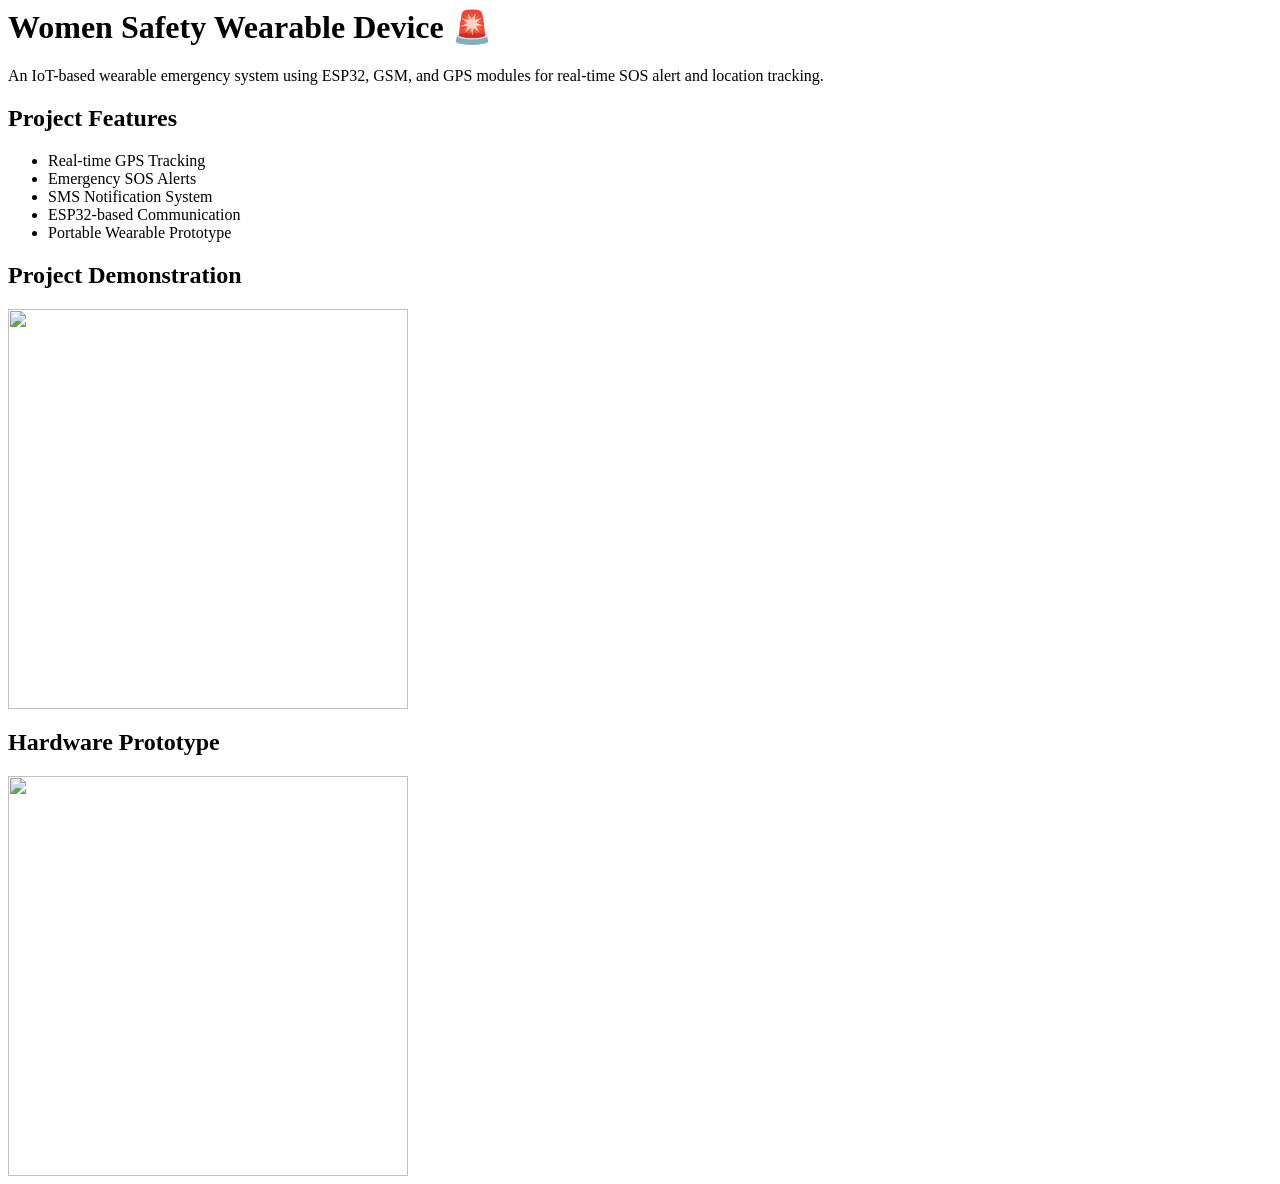
==== website/index.html @ 6dda0c4a "Create index.html" ====
<body>

    <h1>Women Safety Wearable Device 🚨</h1>

    <p>
        An IoT-based wearable emergency system using ESP32,
        GSM, and GPS modules for real-time SOS alert and location tracking.
    </p>

    <h2>Project Features</h2>

    <ul>
        <li>Real-time GPS Tracking</li>
        <li>Emergency SOS Alerts</li>
        <li>SMS Notification System</li>
        <li>ESP32-based Communication</li>
        <li>Portable Wearable Prototype</li>
    </ul>

    <h2>Project Demonstration</h2>

    <img src="images/wearable-demo.jpeg" width="400">

    <h2>Hardware Prototype</h2>

    <img src="images/full-system.jpeg" width="400">

</body>
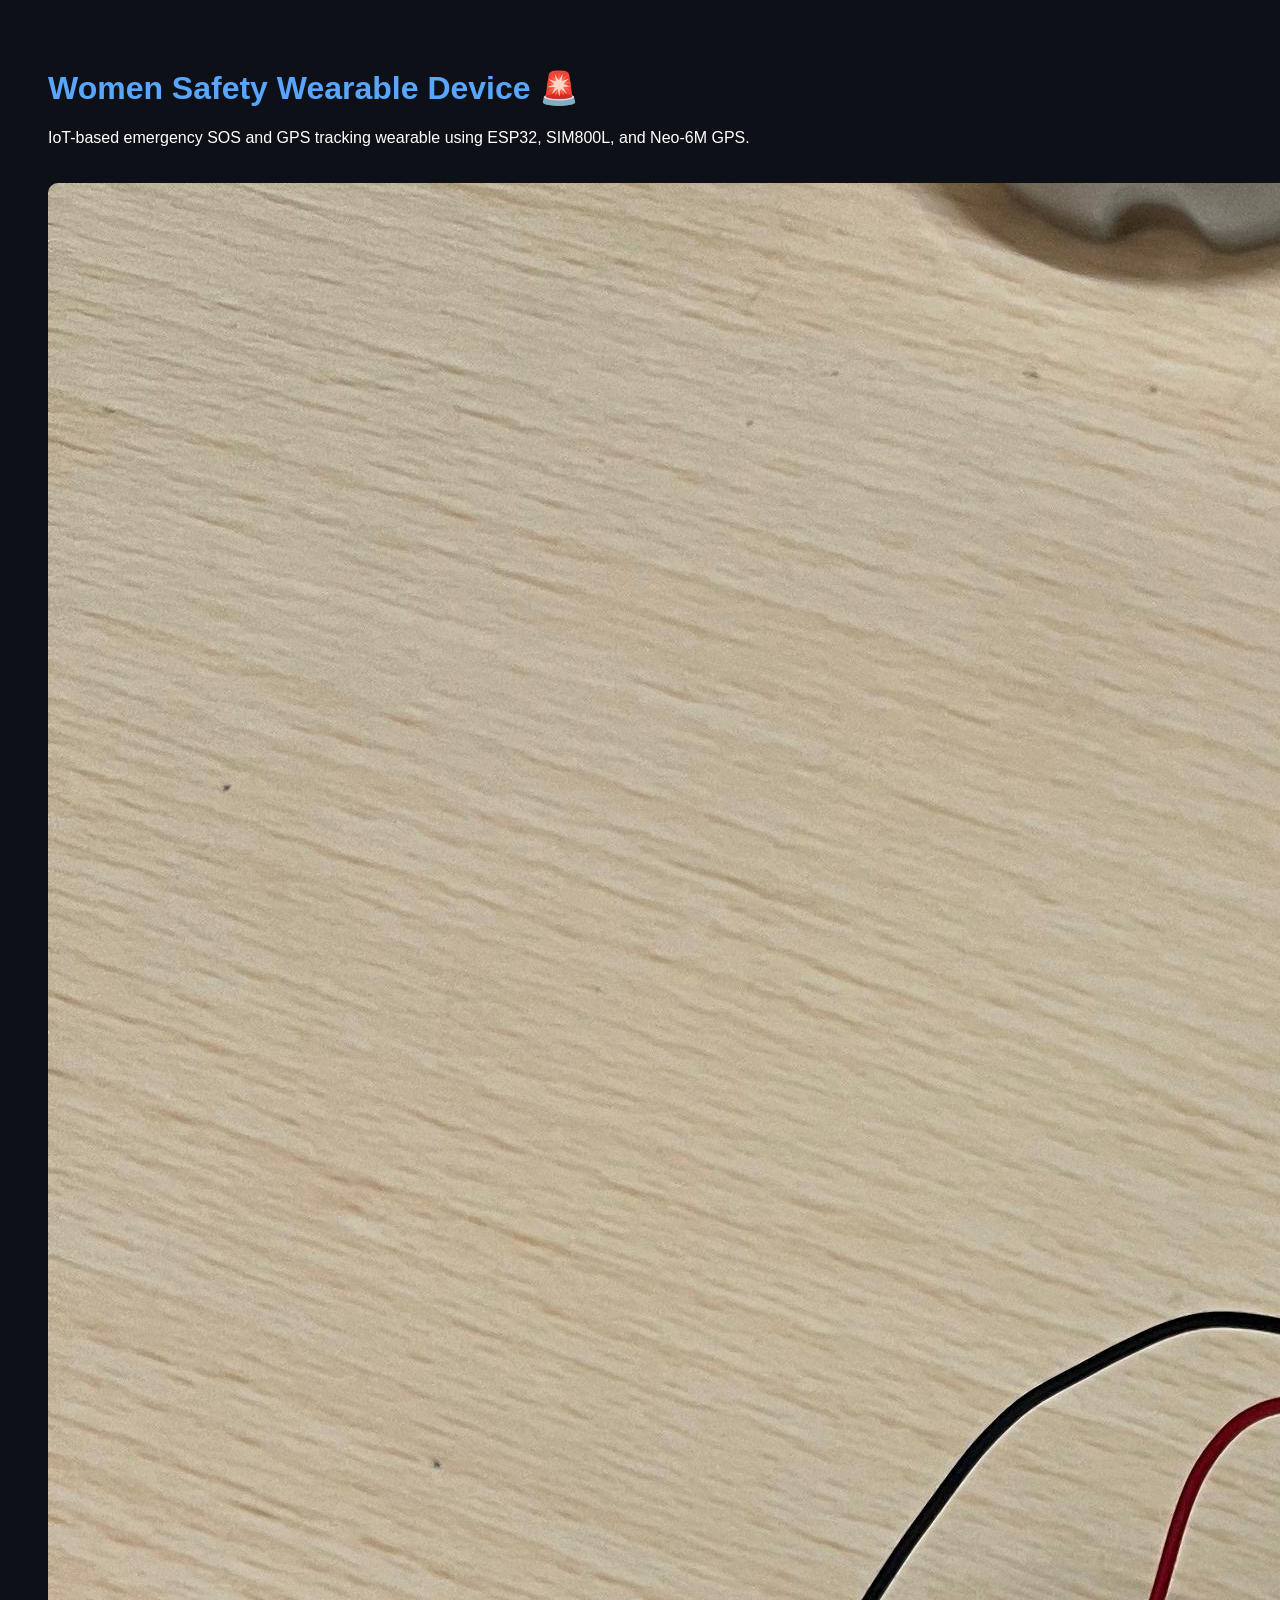
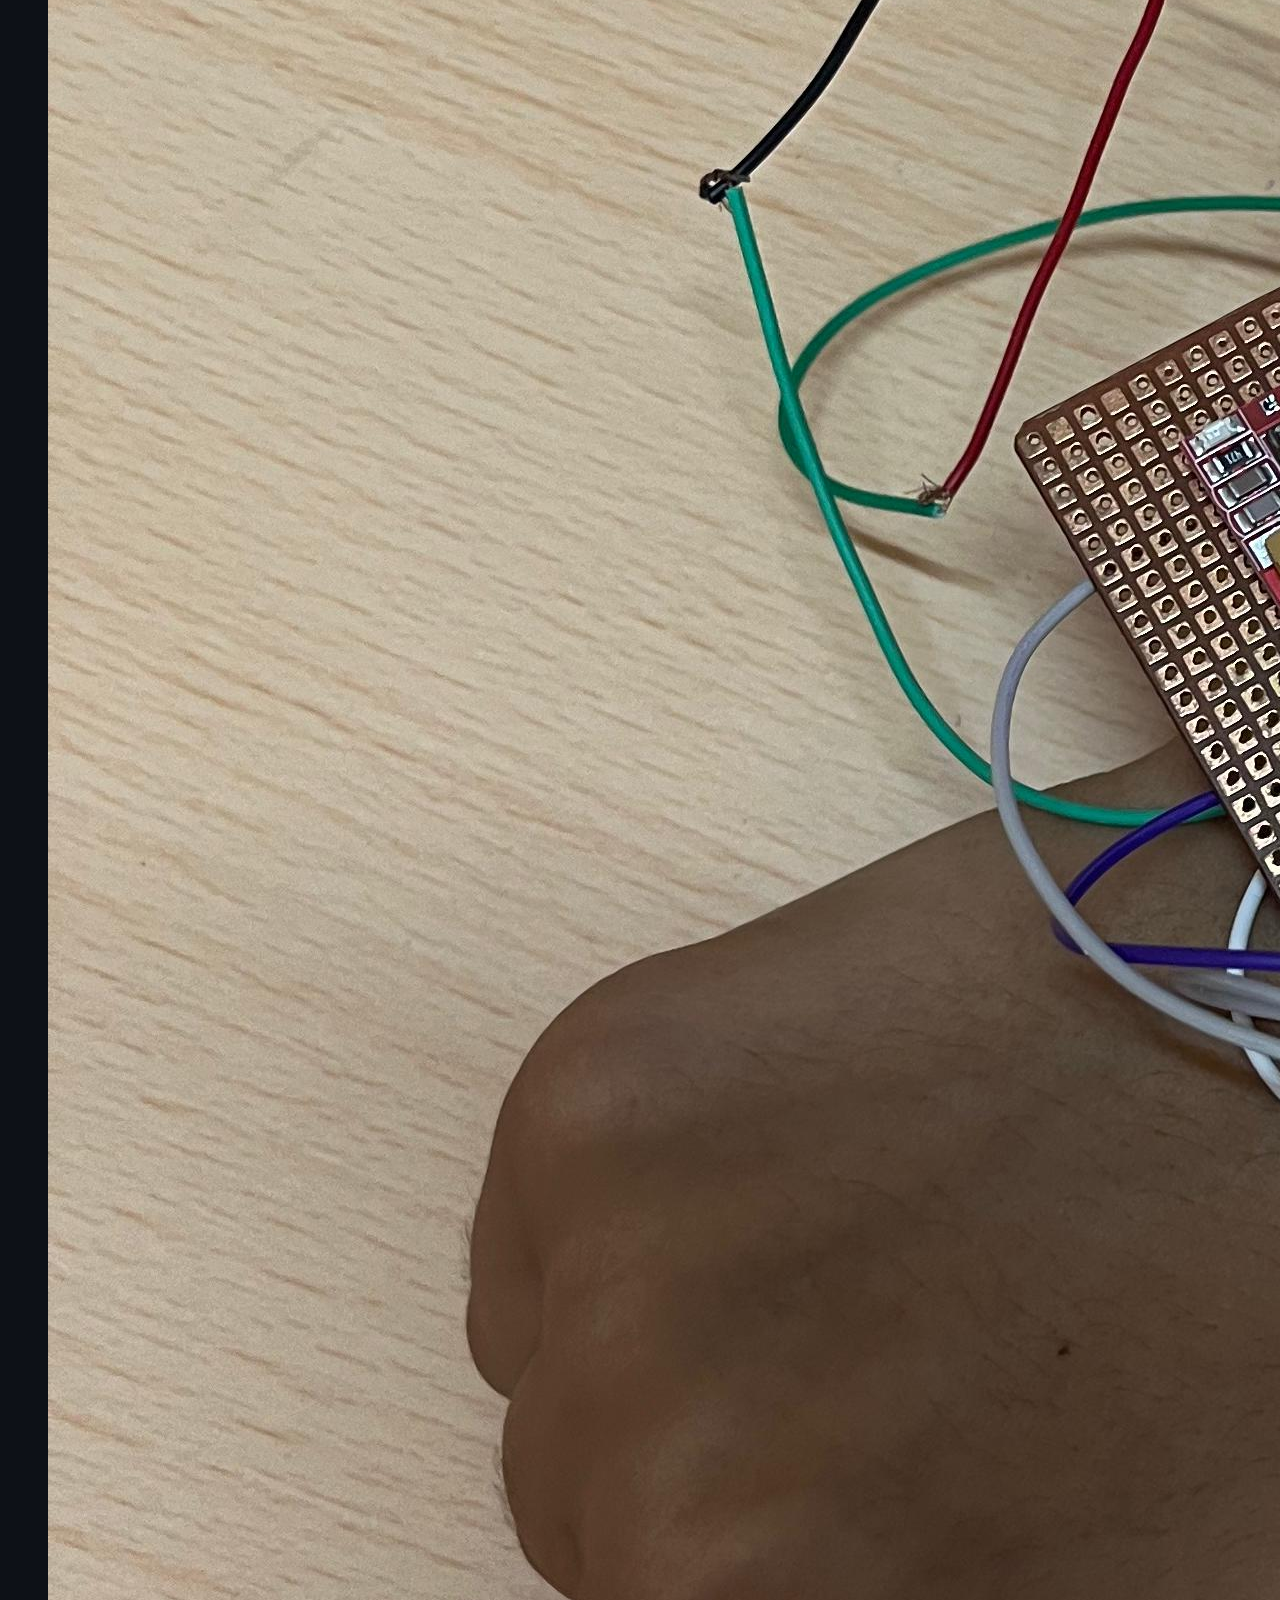
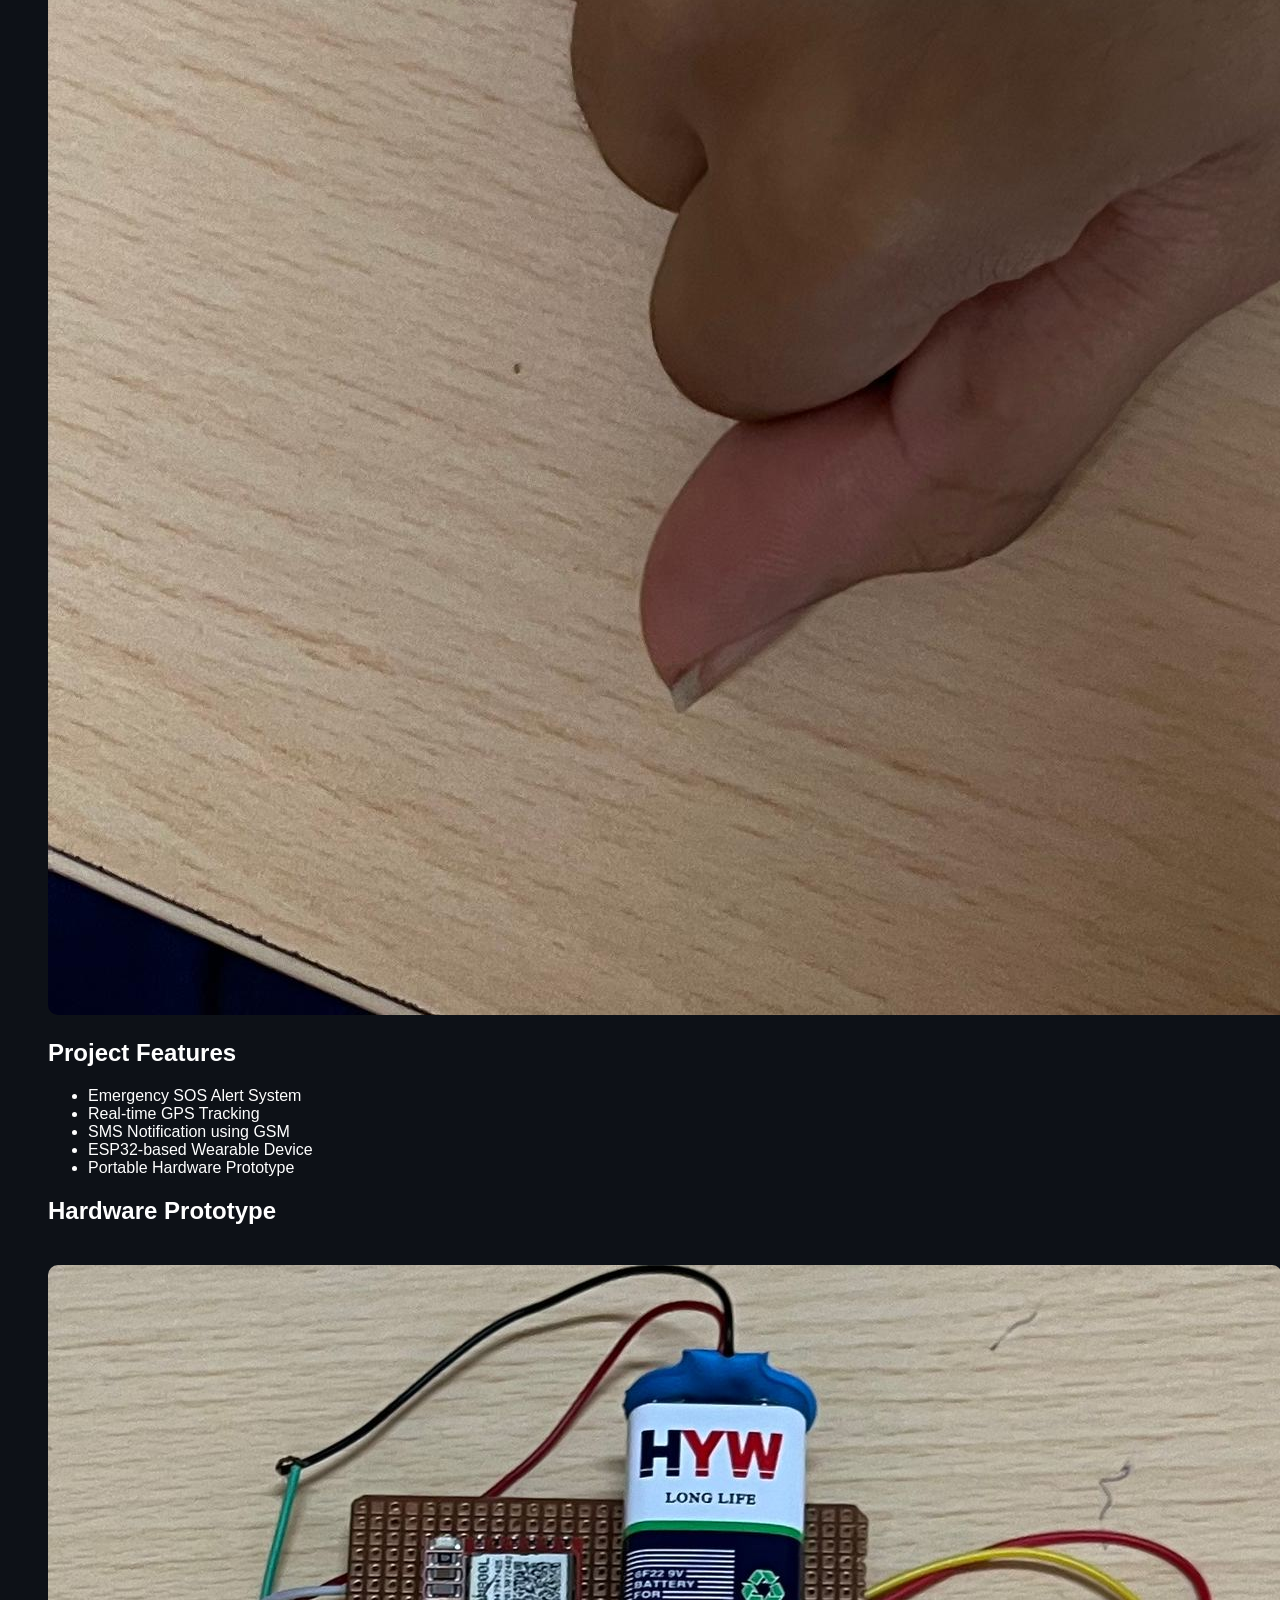
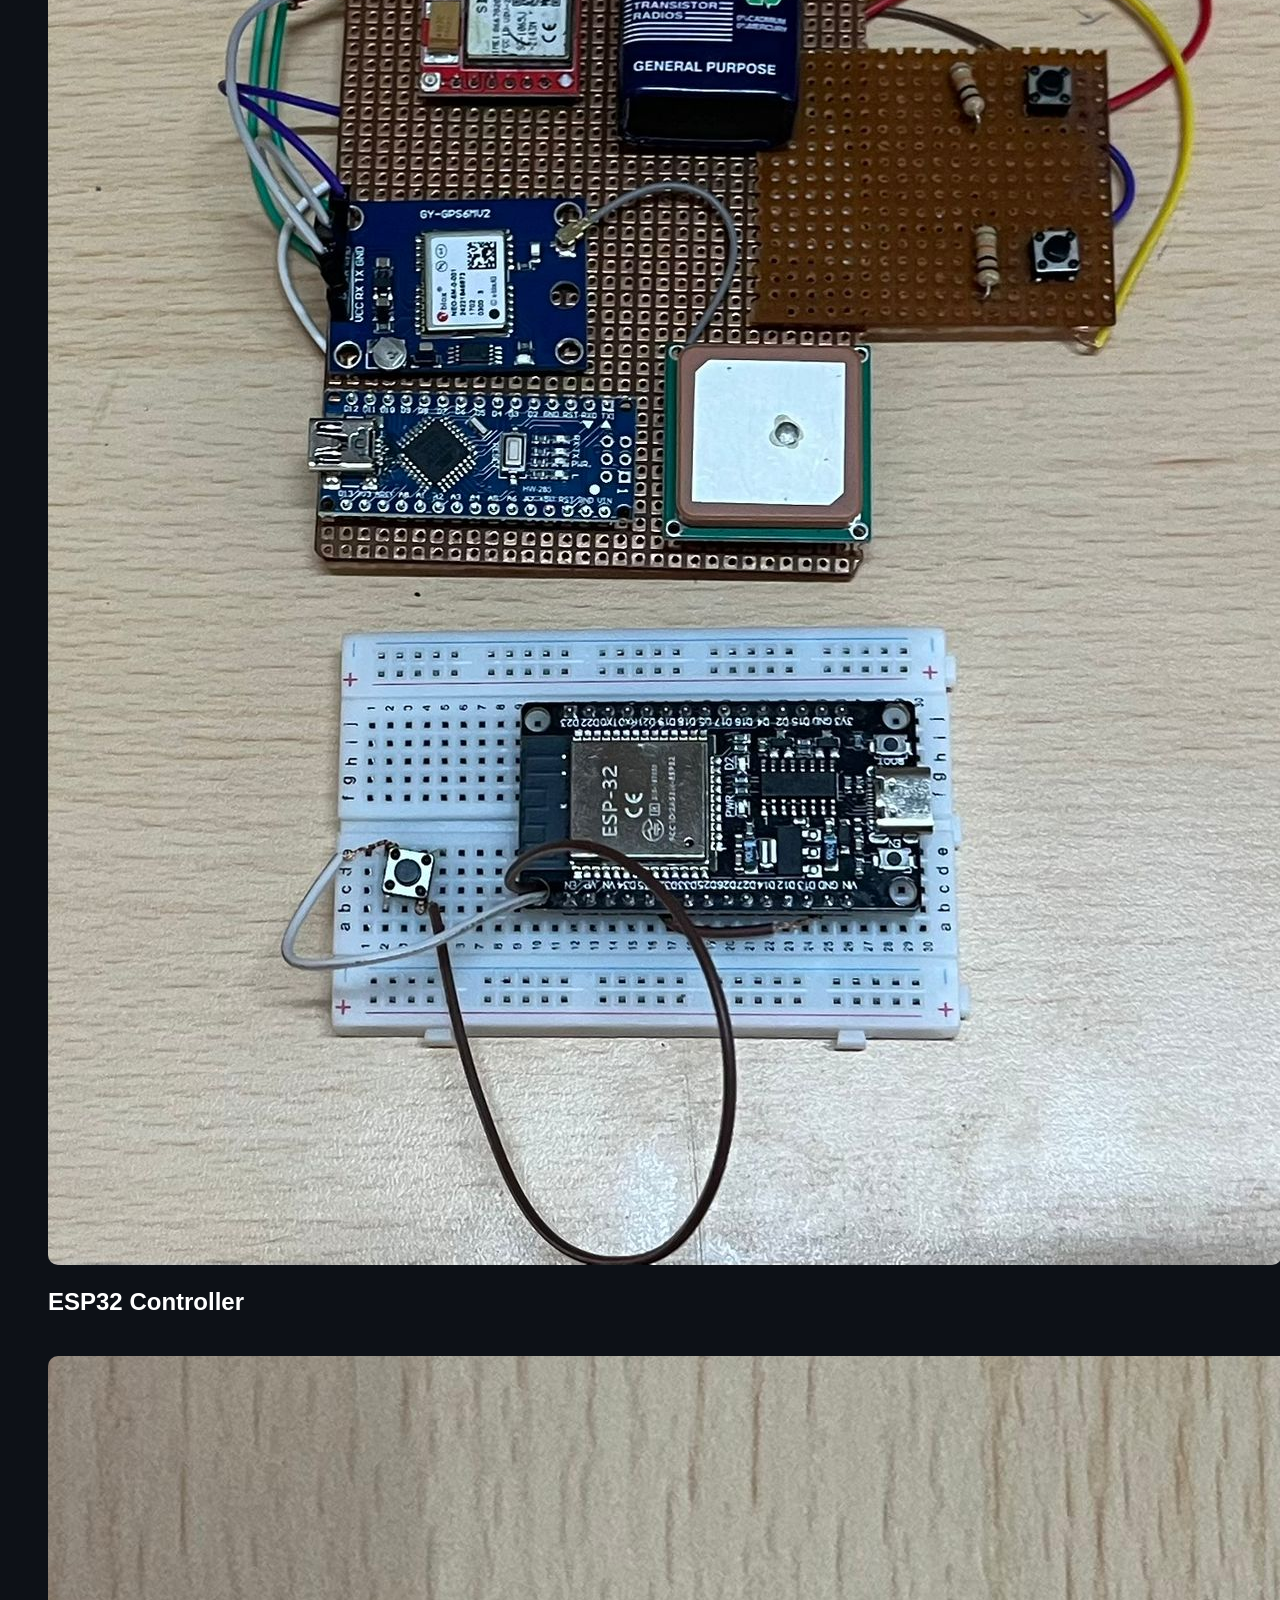
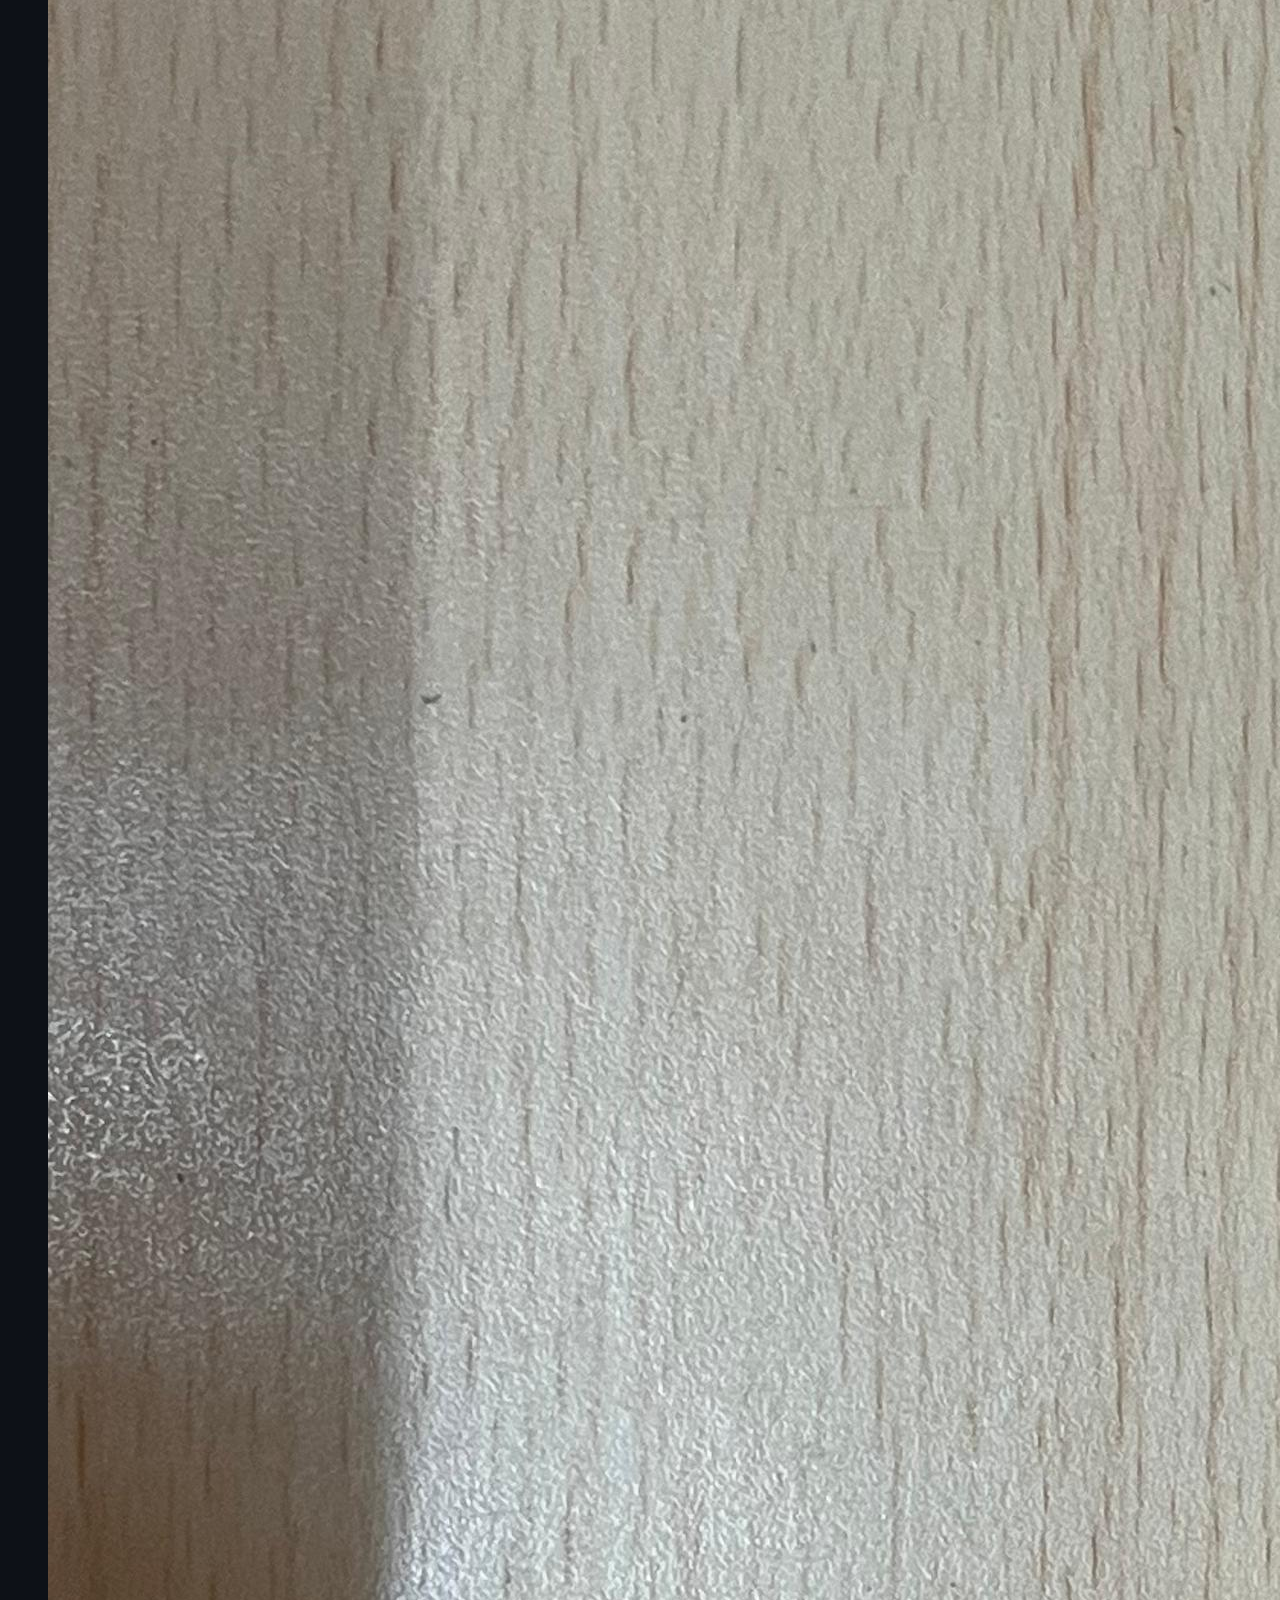
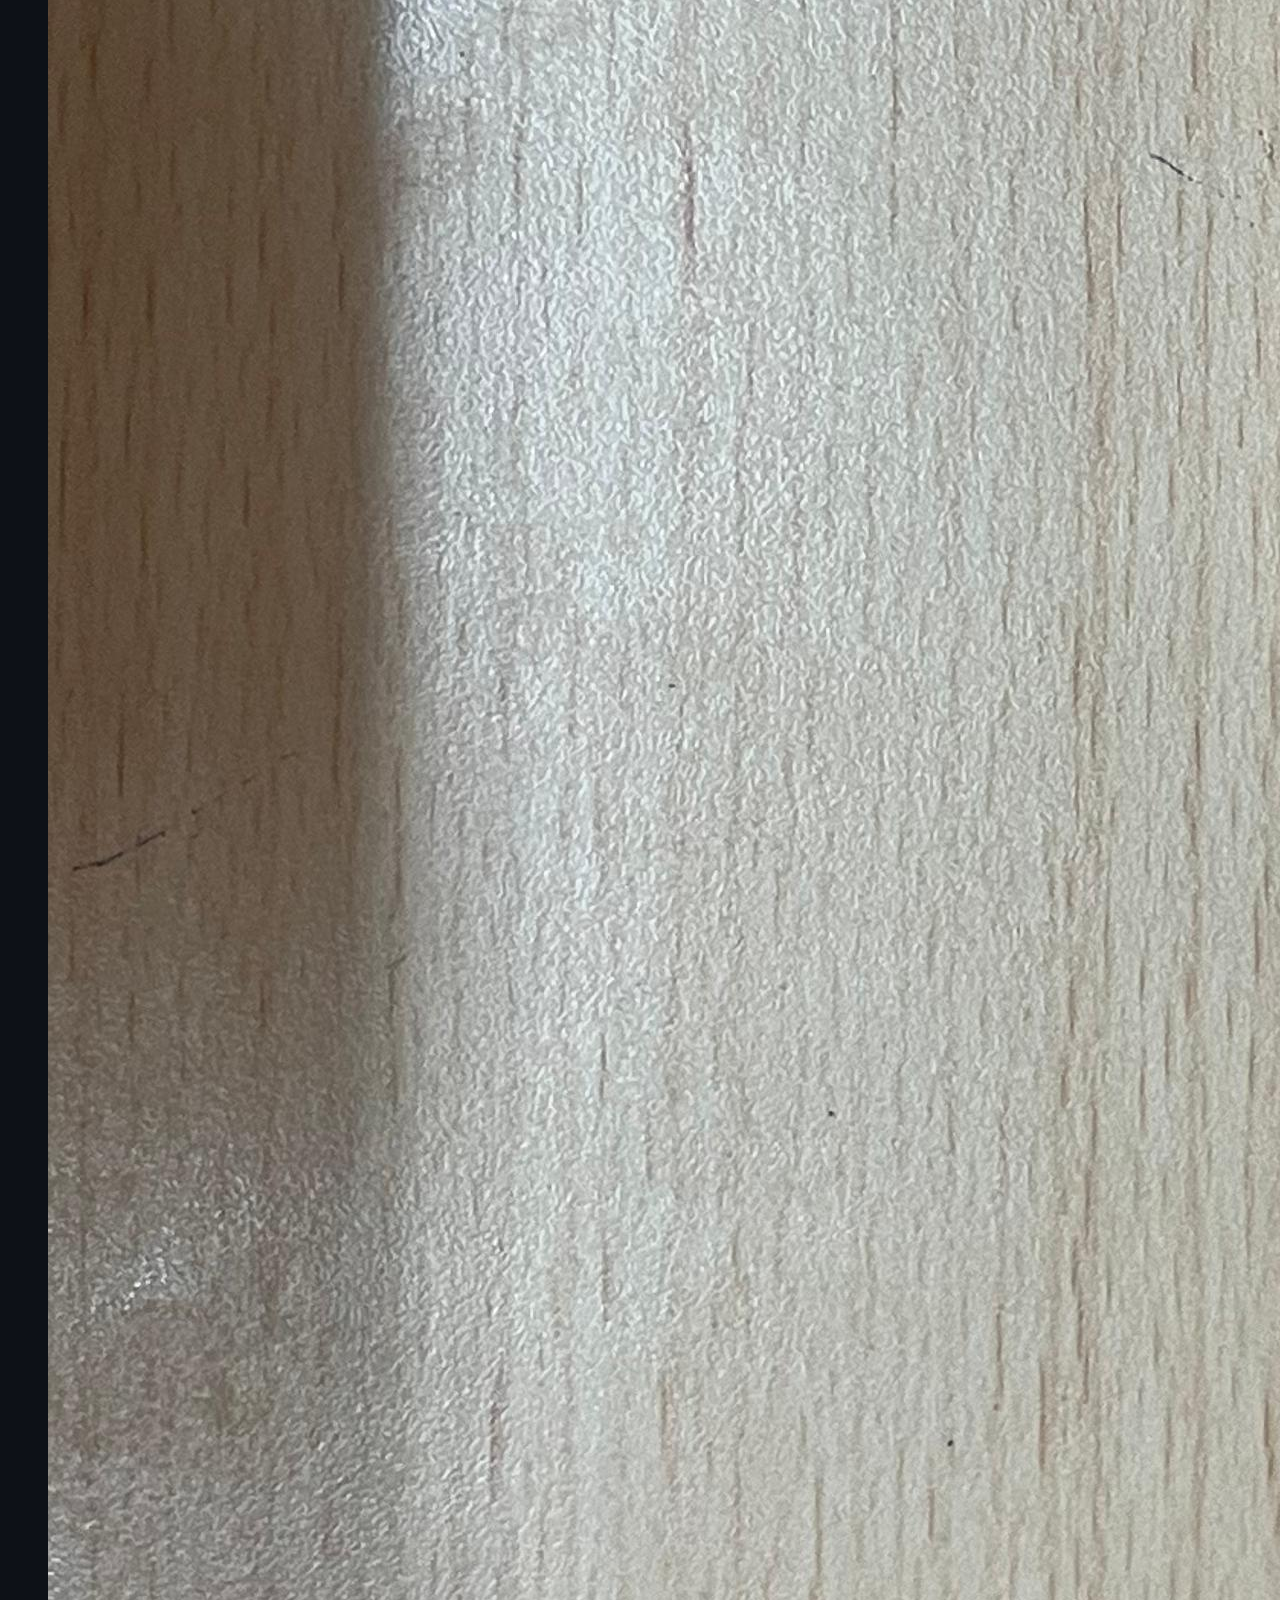
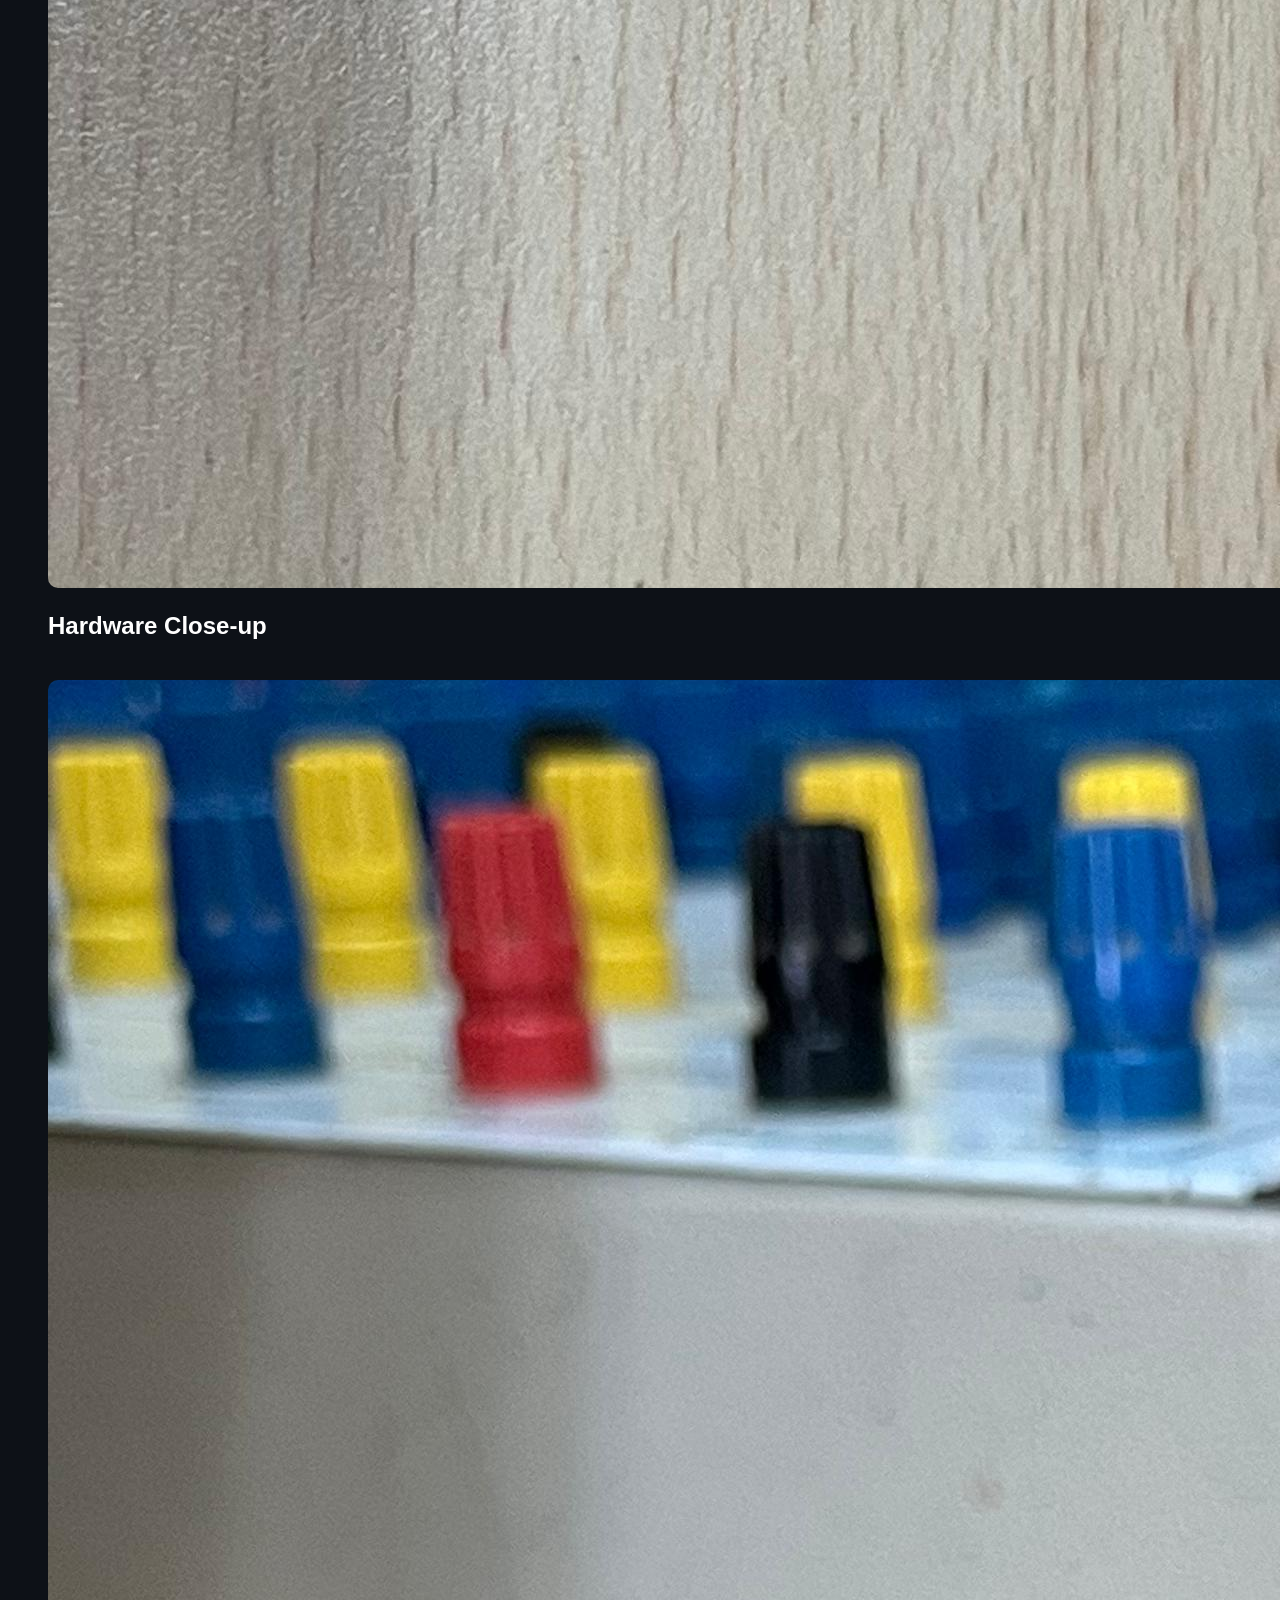
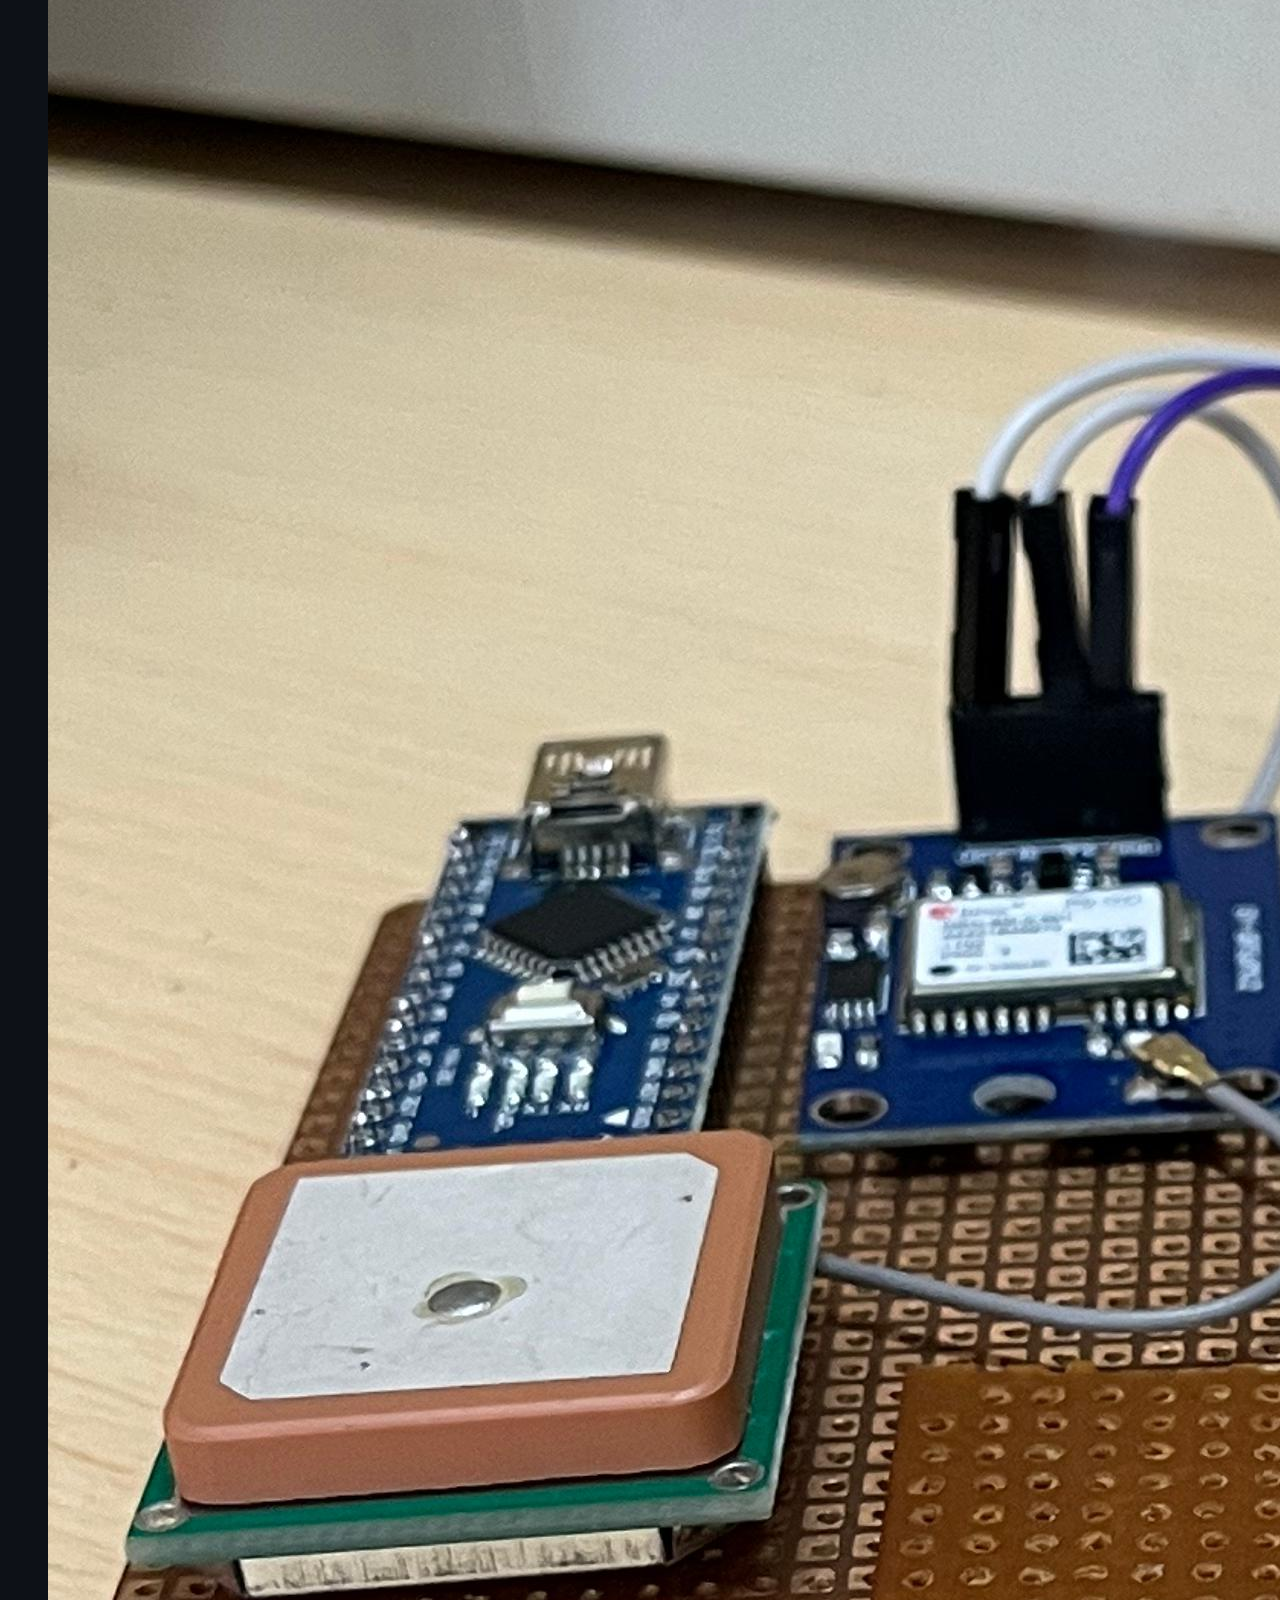
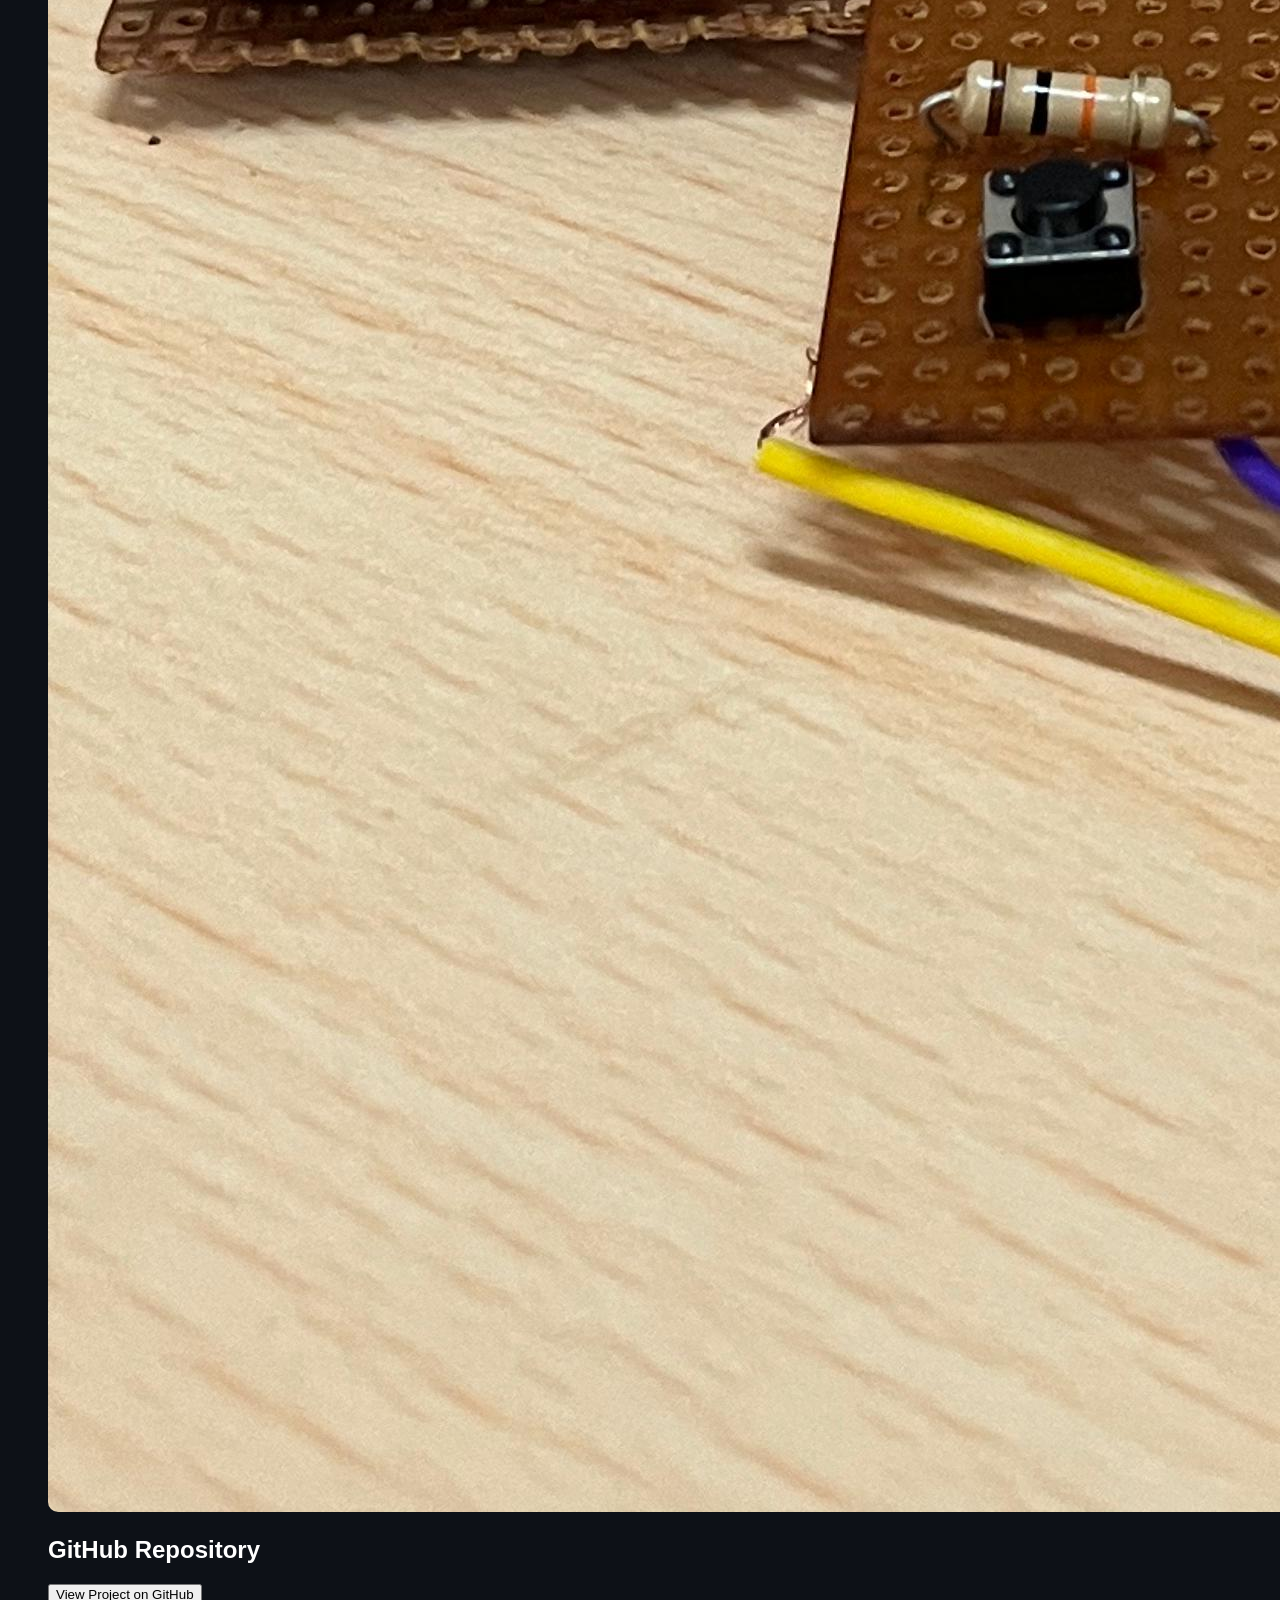
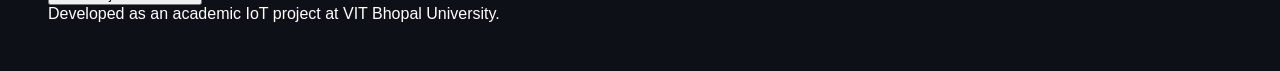
==== commit 5d3359bb: "Update index.html" ====
--- a/website/index.html
+++ b/website/index.html
@@ -1,28 +1,63 @@
+<!DOCTYPE html>
+<html lang="en">
+
+<head>
+    <meta charset="UTF-8">
+    <meta name="viewport" content="width=device-width, initial-scale=1.0">
+    <title>Women Safety Wearable Device</title>
+
+    <link rel="stylesheet" href="style.css">
+</head>
+
 <body>
 
-    <h1>Women Safety Wearable Device 🚨</h1>
+    <div class="container">
 
-    <p>
-        An IoT-based wearable emergency system using ESP32,
-        GSM, and GPS modules for real-time SOS alert and location tracking.
-    </p>
+        <h1>Women Safety Wearable Device 🚨</h1>
 
-    <h2>Project Features</h2>
+        <p class="subtitle">
+            IoT-based emergency SOS and GPS tracking wearable using ESP32,
+            SIM800L, and Neo-6M GPS.
+        </p>
 
-    <ul>
-        <li>Real-time GPS Tracking</li>
-        <li>Emergency SOS Alerts</li>
-        <li>SMS Notification System</li>
-        <li>ESP32-based Communication</li>
-        <li>Portable Wearable Prototype</li>
-    </ul>
+        <img src="../images/wearable-demo.jpeg" class="hero-image">
 
-    <h2>Project Demonstration</h2>
+        <h2>Project Features</h2>
 
-    <img src="images/wearable-demo.jpeg" width="400">
+        <ul>
+            <li>Emergency SOS Alert System</li>
+            <li>Real-time GPS Tracking</li>
+            <li>SMS Notification using GSM</li>
+            <li>ESP32-based Wearable Device</li>
+            <li>Portable Hardware Prototype</li>
+        </ul>
 
-    <h2>Hardware Prototype</h2>
+        <h2>Hardware Prototype</h2>
 
-    <img src="images/full-system.jpeg" width="400">
+        <img src="../images/full-system.jpeg" class="project-image">
+
+        <h2>ESP32 Controller</h2>
+
+        <img src="../images/esp32-prototype.jpeg" class="project-image">
+
+        <h2>Hardware Close-up</h2>
+
+        <img src="../images/hardware-closeup.jpeg" class="project-image">
+
+        <h2>GitHub Repository</h2>
+
+        <a href="https://github.com/diyasharma22/women-safety-wearable-device" target="_blank">
+            <button>
+                View Project on GitHub
+            </button>
+        </a>
+
+        <footer>
+            Developed as an academic IoT project at VIT Bhopal University.
+        </footer>
+
+    </div>
 
 </body>
+
+</html>
--- a/website/style.css
+++ b/website/style.css
@@ -0,0 +1,15 @@
+body {
+    font-family: Arial;
+    background-color: #0d1117;
+    color: white;
+    padding: 40px;
+}
+
+h1 {
+    color: #58a6ff;
+}
+
+img {
+    border-radius: 10px;
+    margin-top: 20px;
+}
